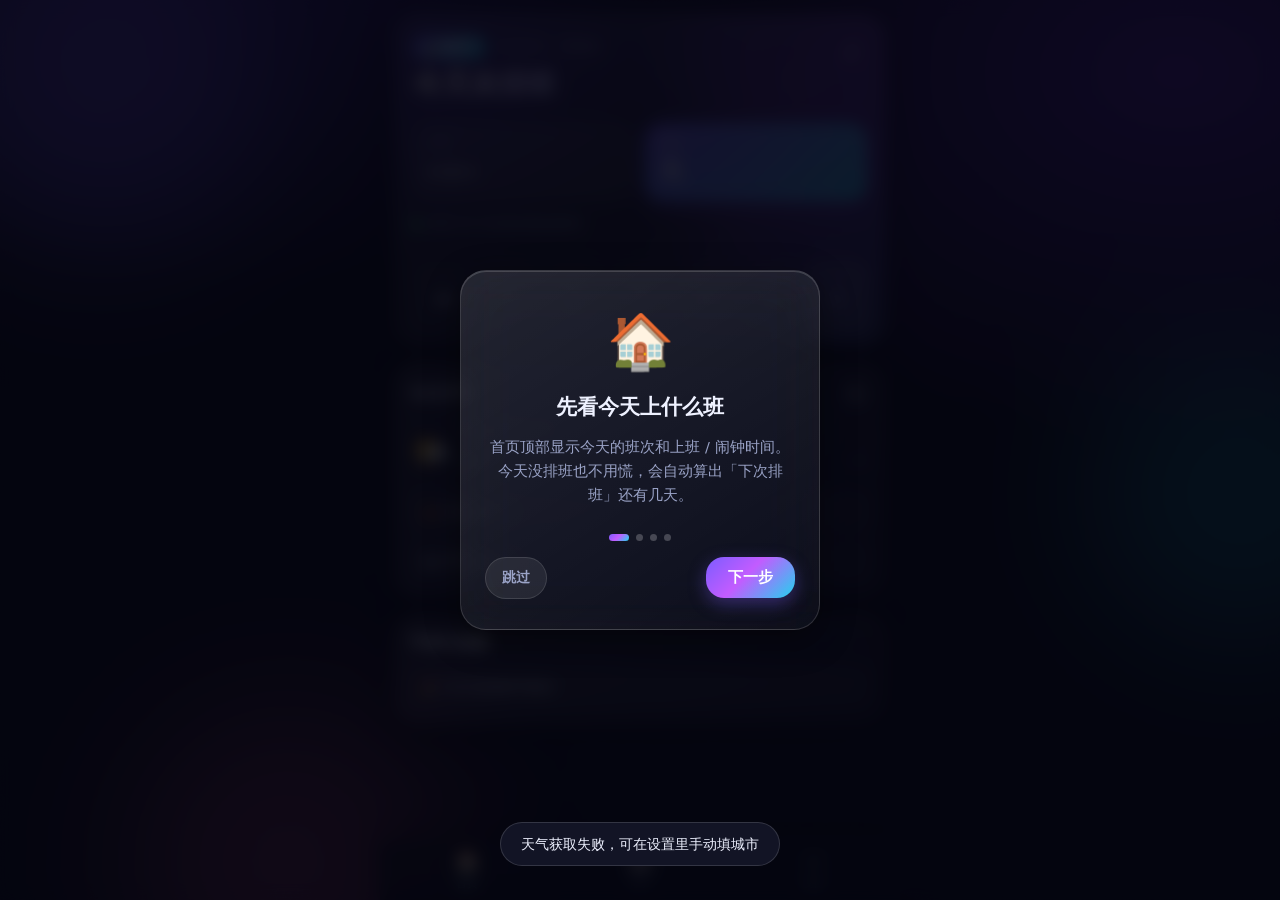
==== index.html @ c2d8245b "v47: 新增首次新手指引(4步可跳过) + 设置页完整使用说明书(可随时查看)" ====
<!DOCTYPE html>
<html lang="zh-CN">
<head>
<meta charset="UTF-8">
<meta name="viewport" content="width=device-width, initial-scale=1, viewport-fit=cover, maximum-scale=1, user-scalable=no">
<meta name="theme-color" content="#0b0d1a">
<meta name="apple-mobile-web-app-capable" content="yes">
<meta name="apple-mobile-web-app-status-bar-style" content="black-translucent">
<meta name="apple-mobile-web-app-title" content="班次闹钟">
<title>班次闹钟工作台</title>
<link rel="manifest" href="manifest.webmanifest">
<link rel="apple-touch-icon" href="[data-uri]">
<link rel="stylesheet" href="styles.css">
</head>
<body>

<div class="aurora">
  <span class="blob b1"></span>
  <span class="blob b2"></span>
  <span class="blob b3"></span>
  <span class="grain"></span>
</div>

<main class="app">

  <!-- ===================== 首页 ===================== -->
  <section class="view active" id="view-home">
    <header class="hero glass" id="heroCard">
      <div class="hero-top">
        <div>
          <div class="hero-greet"><span id="heroGreet">你好</span><span class="hero-date" id="heroDate">--</span></div>
          <h1 class="hero-shift" id="heroShift">未排班</h1>
        </div>
        <button class="icon-btn" id="btnSettings" aria-label="设置">
          <svg viewBox="0 0 24 24" fill="none" stroke="currentColor" stroke-width="1.8"><circle cx="12" cy="12" r="3"/><path d="M19.4 15a1.65 1.65 0 0 0 .33 1.82l.06.06a2 2 0 1 1-2.83 2.83l-.06-.06a1.65 1.65 0 0 0-1.82-.33 1.65 1.65 0 0 0-1 1.51V21a2 2 0 1 1-4 0v-.09A1.65 1.65 0 0 0 9 19.4a1.65 1.65 0 0 0-1.82.33l-.06.06a2 2 0 1 1-2.83-2.83l.06-.06A1.65 1.65 0 0 0 9 4.6h.09A1.65 1.65 0 0 0 10.6 3.09V3a2 2 0 1 1 4 0v.09A1.65 1.65 0 0 0 16.11 4.6a1.65 1.65 0 0 0 1.82-.33l.06-.06a2 2 0 1 1 2.83 2.83l-.06.06A1.65 1.65 0 0 0 20.43 9v.09a1.65 1.65 0 0 0 1.51 1H21a2 2 0 1 1 0 4h-.09a1.65 1.65 0 0 0-1.51 1z"/></svg>
        </button>
      </div>

      <div class="hero-cards" id="heroCards">
        <div class="mini-card">
          <span class="mini-label">上班</span>
          <span class="mini-value" id="heroStart">--:--</span>
        </div>
        <div class="mini-card accent">
          <span class="mini-label">闹钟</span>
          <span class="mini-value" id="heroAlarm">--:--</span>
        </div>
      </div>

      <div class="countdown" id="countdown">
        <span class="cd-dot"></span>
        <span id="countdownText">正在计算下一个闹钟…</span>
      </div>

      <div class="week-strip" id="weekStrip" aria-label="本周排班"></div>
    </header>

    <section class="card glass" id="weatherCard">
      <div class="card-head">
        <h2>今日天气</h2>
        <button class="icon-btn-sm" id="btnWeatherRefresh" aria-label="刷新天气">↻</button>
      </div>
      <div class="weather-row">
        <span class="w-ico" id="wIco">🌤️</span>
        <div class="w-main">
          <div class="w-city" id="wCity">点刷新获取天气</div>
          <div class="w-temp" id="wTemp">--°</div>
        </div>
        <div class="w-meta">
          <span id="wCond">--</span>
          <span id="wHiLo">--/--</span>
        </div>
      </div>
      <div class="tips">
        <div class="tip" id="tipShift">💼 今天未排班</div>
        <div class="tip" id="tipWeather">🌤 天气加载中…</div>
      </div>
    </section>

    <section class="card glass" id="tipsCard">
      <div class="card-head"><h2>节假日提醒</h2></div>
      <div class="tips">
        <div class="tip" id="tipHoliday">🎉 今天无特殊节假日</div>
      </div>
    </section>
  </section>

  <!-- ===================== 排班 ===================== -->
  <section class="view" id="view-schedule">
    <div class="profile-bar">
      <span class="profile-label">班表</span>
      <div class="profile-chips" id="profileChips"></div>
      <button class="profile-btn" id="btnAddProfile" title="新增班表">＋</button>
      <button class="profile-btn" id="btnManageProfile" title="管理班表">⚙</button>
    </div>

    <section class="card glass">
      <div class="cal-head">
        <button class="nav-btn" id="prevMonth" aria-label="上个月">‹</button>
        <div class="cal-title">
          <h2 id="calTitle">2026年7月</h2>
          <button class="today-btn" id="btnToday">回到今天</button>
        </div>
        <button class="nav-btn" id="nextMonth" aria-label="下个月">›</button>
      </div>

      <div class="paint-bar" id="paintBar">
        <span class="paint-hint" id="paintHint">连点模式：关</span>
        <div class="paint-chips" id="paintChips"></div>
      </div>

      <div class="week-head">
        <span>一</span><span>二</span><span>三</span><span>四</span><span>五</span><span class="wk">六</span><span class="wk">日</span>
      </div>
      <div class="cal-grid" id="calGrid"></div>

      <div class="legend" id="legend"></div>
    </section>

    <section class="card glass">
      <div class="card-head">
        <h2>接下来的闹钟</h2>
        <span class="pill" id="alarmCount">0</span>
      </div>
      <div class="alarm-list" id="alarmList"></div>
    </section>

    <section class="card glass">
      <div class="card-head">
        <h2>本月统计</h2>
        <span class="pill" id="statMonth">--</span>
      </div>
      <div id="statBox" class="stat-box"></div>
      <p class="stat-cap">工时 = 下班时间 − 上班时间，仅统计在「班次编辑」里设了上下班时间的班次；没设下班时间的按 0 计（会标 ⚠️）。夜班跨午夜自动 +24h。</p>
      <button class="btn-full grad" id="btnWeekImg" style="margin-top:14px">
        <span class="btn-icon">🖼️</span>导出本周排班图片
        <small>生成好看的周报，直接发班组群</small>
      </button>
    </section>

    <div class="mini-actions">
      <button class="action-sm" id="btnCopyMonth">⧉ 复制上月排班到本月</button>
    </div>

    <section class="actions">
      <button class="action glass" id="btnImport">
        <span class="a-icon grad-ico">↧</span>
        <span class="a-txt"><strong>导入排班</strong><small>文本 / 循环规则</small></span>
      </button>
      <button class="action glass" id="btnClock">
        <span class="a-icon grad-ico">⏰</span>
        <span class="a-txt"><strong>一键添加闹钟</strong><small>一键快捷指令批量加提醒事项</small></span>
      </button>
    </section>

    <footer class="foot">
      <span id="footInfo">数据保存在本机浏览器</span>
    </footer>
  </section>

  <!-- ===================== 设置 ===================== -->
  <section class="view" id="view-settings">
    <section class="card glass" style="padding:16px 14px">
      <div class="stack">
        <div class="field">
          <label>外观</label>
          <div class="field-inline"><label>主题色</label>
            <select id="themeSel" class="sel">
              <option value="aurora">极光紫（默认）</option>
              <option value="sunset">日落橙</option>
              <option value="ocean">深海蓝</option>
              <option value="mono">石墨灰</option>
            </select>
          </div>
          <div class="field-inline"><label>背景色</label>
            <select id="bgSel" class="sel">
              <option value="aurora">极光紫</option>
              <option value="ocean">深海蓝</option>
              <option value="sunset">落日橙</option>
              <option value="mint">薄荷绿</option>
              <option value="rose">玫瑰粉</option>
              <option value="black">纯黑</option>
              <option value="custom">自定义</option>
            </select>
          </div>
          <div class="field-inline" id="bgCustomRow" style="display:none"><label>自定义色</label>
            <input type="color" id="bgCustom" value="#080a16">
          </div>
        </div>

        <div class="field">
          <label>提前多久响闹钟</label>
          <div class="lead-row">
            <input type="range" id="leadRange" min="0" max="180" step="5">
            <span class="lead-val" id="leadVal">60 分钟</span>
          </div>
          <p class="hint">例：下午 14:00 上班 → 闹钟 <b id="leadExample">13:00</b></p>
        </div>

        <div class="field">
          <label>天气城市</label>
          <div class="lead-row">
            <input type="text" id="cityInput" placeholder="如 上海 / 北京 / 杭州" maxlength="12">
            <button class="btn-sm grad" id="citySave">保存</button>
          </div>
          <p class="hint">留空则自动用定位；填城市名可固定地点（用于今日天气与提醒）。</p>
        </div>

        <div class="field">
          <label>班次设置</label>
          <div class="shift-editor" id="shiftEditor"></div>
          <button class="btn-line" id="btnAddShift">+ 新增班次</button>
        </div>

        <div class="field">
          <label>数据</label>
          <div class="btn-row">
            <button class="btn-line" id="btnBackup">导出备份</button>
            <button class="btn-line" id="btnRestore">导入备份</button>
            <button class="btn-line danger" id="btnClear">清空排班</button>
            <button class="btn-line danger" id="btnWipe">彻底清除缓存（重置）</button>
          </div>
        </div>

        <div class="field">
          <label>首页显示</label>
          <p class="hint">勾选显示哪些卡片，用 ↑/↓ 调整顺序（顶部「今日班次」始终在最上）。</p>
          <div id="homeCardsBox" class="hc-box"></div>
        </div>

        <div class="field">
          <label>🔄 换手机？一键导入捷径（仅 iPhone 可用）</label>
          <p class="hint">换新 iPhone 不用重新搭建「批量添加排班提醒」捷径。用 Safari 打开下面链接，点「添加快捷指令」即可（名字固定为「批量添加排班提醒」，与一键运行匹配）。若链接失效，请联系开发人员。</p>
          <a class="btn-full grad" href="https://www.icloud.com/shortcuts/503e2600c4d84d909ade4ac1d408add6" target="_blank" rel="noopener" style="text-decoration:none;text-align:center;display:block;margin-top:4px">📦 获取「批量添加排班提醒」捷径</a>
        </div>

        <div class="field">
          <label>使用说明</label>
          <div class="help">
            <p><b>1 · 把本页当 App 用</b><br>iPhone Safari：分享 → 添加到主屏幕。<br>之后桌面会多一个图标，点开即用，不需要联网。</p>
            <p><b>2 · 连点模式</b><br>日历上方选一个班次后开启连点，点日期直接刷班，批量排班很快。</p>
            <p><b>3 · 换手机 / 清缓存前</b><br>先点「导出备份」存一份 JSON，新设备用「导入备份」还原，排班不会丢。</p>
            <p><b>4 · 多套班表</b><br>排班页顶部「班表」可切换本班 / 替班 / 培训等多套排班；点 ＋ 新建、⚙ 管理（改名 / 删除）。每套独立保存，互不干扰。</p>
          </div>
          <button class="btn-full grad" id="btnManual" style="margin-top:10px;text-decoration:none;text-align:center;display:block">📖 查看完整使用说明书</button>
        </div>
      </div>
    </section>
  </section>
</main>

<!-- ===================== 底部导航 ===================== -->
<nav class="tabbar">
  <button class="nav-tab on" data-view="home">
    <span class="nt-ico">🏠</span><span>首页</span>
  </button>
  <button class="nav-tab" data-view="schedule">
    <span class="nt-ico">📅</span><span>排班</span>
  </button>
  <button class="nav-tab" data-view="settings">
    <span class="nt-ico">⚙️</span><span>设置</span>
  </button>
</nav>

<!-- ===== 抽屉：选择班次 ===== -->
<div class="sheet-mask" id="mask"></div>

<div class="sheet glass" id="sheetShift">
  <div class="sheet-handle"></div>
  <div class="sheet-head">
    <h3 id="sheetDate">7月31日</h3>
    <button class="ghost-btn" id="sheetClose">完成</button>
  </div>
  <div class="shift-picker" id="shiftPicker"></div>
  <div class="sheet-foot" id="sheetPreview"></div>
</div>

<!-- ===== 抽屉：导入排班 ===== -->
<div class="sheet glass tall" id="sheetImport">
  <div class="sheet-handle"></div>
  <div class="sheet-head">
    <h3>导入排班</h3>
    <button class="ghost-btn" id="impClose">关闭</button>
  </div>
  <div class="sheet-body">
    <div class="tabs">
      <button class="tab active" data-tab="text">文本粘贴</button>
      <button class="tab" data-tab="cycle">循环规则</button>
      <button class="tab" data-tab="file">文件</button>
    </div>

    <div class="tab-pane active" data-pane="text">
      <p class="hint">每行一天，支持「31 下午」「7/31 早班」「2026-08-01,晚班」「8月2日 休」。</p>
      <textarea id="importText" rows="8" placeholder="1 早班&#10;2 早班&#10;3 下午班&#10;4 休息&#10;5 晚班"></textarea>
      <div class="field-inline">
        <label>默认月份</label>
        <input type="month" id="importMonth">
      </div>
      <button class="btn-full grad" id="btnParseText">解析并预览</button>
    </div>

    <div class="tab-pane" data-pane="cycle">
      <p class="hint">按固定循环批量生成，例如「早,早,晚,晚,休,休」6 天一轮。</p>
      <div class="field-inline"><label>起始日期</label><input type="date" id="cycStart"></div>
      <div class="field-inline"><label>持续天数</label><input type="number" id="cycDays" value="60" min="1" max="366"></div>
      <label class="mini-label2">循环顺序（点击添加）</label>
      <div class="cyc-chips" id="cycChips"></div>
      <div class="cyc-seq" id="cycSeq"><span class="empty">还没有添加班次</span></div>
      <div class="btn-row">
        <button class="btn-line" id="cycUndo">删除最后一个</button>
        <button class="btn-line" id="cycClear">清空</button>
      </div>
      <div class="tpl-box">
        <label class="mini-label2">班表模板（保存常用循环，下次一键套用）</label>
        <div class="btn-row">
          <select id="tplSel" class="sel"></select>
          <button class="btn-line grad" id="btnUseTpl">套用</button>
        </div>
        <button class="btn-line" id="cycSaveTpl">保存当前顺序为模板</button>
      </div>
      <button class="btn-full grad" id="btnCycGen">生成并预览</button>
    </div>

    <div class="tab-pane" data-pane="file">
      <p class="hint">支持 CSV / TXT，每行「日期,班次」。也可导入本工作台的备份 JSON。</p>
      <input type="file" id="fileInput" accept=".csv,.txt,.json">
      <button class="btn-full grad" id="btnPickFile">选择文件</button>
    </div>

    <div class="preview" id="importPreview" hidden>
      <div class="prev-head"><b>预览</b><span id="prevCount">0 天</span></div>
      <div class="prev-list" id="prevList"></div>
      <div class="btn-row">
        <button class="btn-full grad" id="btnApplyImport">确认导入</button>
      </div>
    </div>
  </div>
</div>


<!-- ===== 抽屉：一键添加闹钟 ===== -->
<div class="sheet glass tall" id="sheetClock">
  <div class="sheet-handle"></div>
  <div class="sheet-head">
    <h3>一键添加闹钟</h3>
    <button class="ghost-btn" id="clockClose">关闭</button>
  </div>
  <div class="sheet-body">
    <button class="btn-full grad" id="btnRunRemindersShortcut">
      <span class="btn-icon">⚡</span>一键添加闹钟
      <small>自动复制清单并唤起快捷指令</small>
    </button>
  </div>
</div>

<!-- ===== 抽屉：管理班表 ===== -->
<div class="sheet glass" id="sheetProfiles">
  <div class="sheet-handle"></div>
  <div class="sheet-head">
    <h3>管理班表</h3>
    <button class="ghost-btn" id="profilesClose">关闭</button>
  </div>
  <div class="sheet-body">
    <p class="hint">切换 / 改名 / 删除班表。每个班表独立保存排班，互不影响；排班、闹钟、统计都按当前班表计算。</p>
    <div id="profileList" class="profile-list"></div>
  </div>
</div>

<!-- ===== 闹钟弹层 ===== -->
<div class="alarm-overlay" id="alarmOverlay">
  <div class="alarm-box glass">
    <div class="bell">🔔</div>
    <h2 id="alarmTitle">该准备上班了</h2>
    <p id="alarmSub">14:00 下午班</p>
    <div class="alarm-time" id="alarmNow">13:00</div>
    <button class="btn-full grad" id="btnStopAlarm">我醒了，停止响铃</button>
  </div>
</div>

<!-- ===== 新手指引 ===== -->
<div class="onboard-overlay" id="onboardOverlay">
  <div class="onboard-card glass">
    <div id="onboardCard"></div>
    <div class="onboard-foot">
      <div class="onboard-dots" id="onboardDots"></div>
      <div class="onboard-btns">
        <button class="ghost-btn" id="onboardSkip">跳过</button>
        <button class="btn-full grad" id="onboardNext" style="width:auto;padding:11px 22px">下一步</button>
      </div>
    </div>
  </div>
</div>

<!-- ===== 使用说明书 ===== -->
<div class="manual-overlay" id="manualOverlay">
  <div class="manual-box glass">
    <div class="manual-head">
      <h3>📖 使用说明书</h3>
      <button class="ghost-btn" id="manualClose">关闭</button>
    </div>
    <div class="manual-body" id="manualBody"></div>
  </div>
</div>

<div class="toast" id="toast"></div>

<script src="app.js"></script>
</body>
</html>
---- styles.css ----
/* ============ 基础 ============ */
:root{
  --bg:#080a16;
  --txt:#eef1ff;
  --txt-dim:#9aa3c7;
  --txt-faint:#6b739b;
  --glass-bg:linear-gradient(148deg,rgba(255,255,255,.13),rgba(255,255,255,.04));
  --glass-brd:rgba(255,255,255,.14);
  --glass-shadow:0 10px 34px rgba(0,0,0,.42);
  --grad:linear-gradient(135deg,#7c5cff 0%,#c25cff 45%,#22d3ee 100%);
  --grad-soft:linear-gradient(135deg,rgba(124,92,255,.9),rgba(34,211,238,.85));
  --r-lg:26px;
  --r-md:18px;
  --r-sm:13px;
  --safe-b:env(safe-area-inset-bottom,0px);
  --safe-t:env(safe-area-inset-top,0px);
}

/* ===== 主题色 ===== */
[data-theme="sunset"]{
  --grad:linear-gradient(135deg,#ff7e5f,#ff5e7e 50%,#ffd36e);
  --grad-soft:linear-gradient(135deg,rgba(255,126,95,.92),rgba(255,211,110,.88));
}
[data-theme="ocean"]{
  --grad:linear-gradient(135deg,#2563eb,#22d3ee 55%,#34d399);
  --grad-soft:linear-gradient(135deg,rgba(37,99,235,.92),rgba(34,211,238,.88));
}
[data-theme="mono"]{
  --grad:linear-gradient(135deg,#6b7280,#8b7fd6 55%,#b0a8d9);
  --grad-soft:linear-gradient(135deg,rgba(107,114,128,.92),rgba(176,168,217,.88));
}

/* ===== 浅色模式 ===== */
[data-mode="light"]{
  --bg:#eef1f8;
  --txt:#1a1d2e;
  --txt-dim:#5a6080;
  --txt-faint:#8b90ad;
  --glass-bg:linear-gradient(148deg,rgba(255,255,255,.72),rgba(255,255,255,.42));
  --glass-brd:rgba(20,25,60,.1);
  --glass-shadow:0 10px 30px rgba(20,25,60,.12);
}
[data-mode="light"] .aurora{
  background:
    radial-gradient(1200px 700px at 50% -10%,#e6ecff 0%,transparent 60%),
    radial-gradient(900px 600px at 100% 100%,#dff3ff 0%,transparent 60%),
    var(--bg);
}
[data-mode="light"] .day{background:rgba(0,0,0,.04);border-color:rgba(0,0,0,.06)}
[data-mode="light"] .day.out{opacity:.4}
[data-mode="light"] .mini-card{background:rgba(0,0,0,.05);border-color:rgba(0,0,0,.08)}
[data-mode="light"] .paint-bar{background:rgba(0,0,0,.03);border-color:rgba(0,0,0,.06)}
[data-mode="light"] .chip{background:rgba(0,0,0,.05);border-color:rgba(0,0,0,.08);color:var(--txt-dim)}
[data-mode="light"] .sp{background:rgba(0,0,0,.04);border-color:rgba(0,0,0,.08)}
[data-mode="light"] .al,.hc-row,.tpl-box,.se,.action-sm{background:rgba(0,0,0,.04);border-color:rgba(0,0,0,.08)}
[data-mode="light"] .hc-name,.action-sm{color:var(--txt-dim)}
[data-mode="light"] .tip,.pv,.sheet-foot,.hint-box,.help{background:rgba(0,0,0,.03);border-color:rgba(0,0,0,.07)}
[data-mode="light"] .nav-tab{color:var(--txt-faint)}
[data-mode="light"] .tabbar{background:rgba(238,241,248,.85)}
[data-mode="light"] .legend{border-top-color:rgba(0,0,0,.08)}
*{box-sizing:border-box;-webkit-tap-highlight-color:transparent}
html,body{margin:0;padding:0}
body{
  min-height:100vh;
  background:var(--bg);
  color:var(--txt);
  font-family:-apple-system,BlinkMacSystemFont,"SF Pro SC","PingFang SC","Microsoft YaHei",system-ui,sans-serif;
  font-size:calc(15px * var(--font-scale,1));
  line-height:1.5;
  overflow-x:hidden;
  -webkit-font-smoothing:antialiased;
}
h1,h2,h3,p{margin:0}
button{font-family:inherit;cursor:pointer;border:none;background:none;color:inherit}
input,textarea,select{font-family:inherit}

/* ============ 背景光晕 ============ */
.aurora{position:fixed;inset:0;z-index:-1;overflow:hidden;background:
  radial-gradient(1200px 700px at 50% -10%,#1b1740 0%,transparent 60%),
  radial-gradient(900px 600px at 100% 100%,#0d2437 0%,transparent 60%),
  var(--bg);}
.blob{position:absolute;border-radius:50%;filter:blur(70px);opacity:.55;will-change:transform}
.b1{width:340px;height:340px;background:#7c5cff;top:-90px;left:-70px;animation:f1 18s ease-in-out infinite}
.b2{width:300px;height:300px;background:#22d3ee;top:38%;right:-110px;opacity:.4;animation:f2 22s ease-in-out infinite}
.b3{width:320px;height:320px;background:#ff5ca8;bottom:-120px;left:10%;opacity:.35;animation:f3 26s ease-in-out infinite}
@keyframes f1{0%,100%{transform:translate(0,0)}50%{transform:translate(60px,70px)}}
@keyframes f2{0%,100%{transform:translate(0,0)}50%{transform:translate(-70px,-60px)}}
@keyframes f3{0%,100%{transform:translate(0,0)}50%{transform:translate(50px,-50px)}}
.grain{position:absolute;inset:0;opacity:.05;
  background-image:url("data:image/svg+xml,%3Csvg xmlns='http://www.w3.org/2000/svg' width='120' height='120'%3E%3Cfilter id='n'%3E%3CfeTurbulence baseFrequency='.85' numOctaves='3'/%3E%3C/filter%3E%3Crect width='100%25' height='100%25' filter='url(%23n)'/%3E%3C/svg%3E");}

/* ============ 玻璃卡 ============ */
.glass{
  background:var(--glass-bg);
  backdrop-filter:blur(26px) saturate(160%);
  -webkit-backdrop-filter:blur(26px) saturate(160%);
  border:1px solid var(--glass-brd);
  box-shadow:var(--glass-shadow),inset 0 1px 0 rgba(255,255,255,.16);
}

/* ============ 布局 ============ */
.app{max-width:520px;margin:0 auto;padding:calc(14px + var(--safe-t)) 14px calc(28px + var(--safe-b));display:flex;flex-direction:column;gap:14px}

/* ============ Hero ============ */
.hero{border-radius:var(--r-lg);padding:20px 18px 16px;position:relative;overflow:hidden}
.hero::after{content:"";position:absolute;top:-60%;right:-30%;width:70%;height:180%;background:var(--grad);opacity:.18;filter:blur(40px);pointer-events:none}
.hero-top{display:flex;justify-content:space-between;align-items:flex-start;gap:12px;position:relative}
.hero-greet{display:flex;align-items:center;gap:8px;margin-bottom:4px}
.hero-greet span:first-child{font-size:12px;color:#fff;background:var(--grad-soft);padding:3px 9px;border-radius:999px;font-weight:600;box-shadow:0 4px 12px rgba(124,92,255,.25)}
.hero-date{color:var(--txt-dim);font-size:13px;letter-spacing:.5px}
.hero-shift{font-size:29px;font-weight:700;letter-spacing:-.5px;margin-top:3px;
  background:linear-gradient(120deg,#fff,#cbb8ff 60%,#9ae7ff);-webkit-background-clip:text;background-clip:text;color:transparent}
.icon-btn{width:34px;height:34px;border-radius:50%;display:grid;place-items:center;flex:0 0 auto;
  background:transparent;border:0;color:var(--txt-dim);transition:.2s;opacity:.75}
.icon-btn:active{transform:scale(.92);opacity:1;color:var(--txt-main)}
.icon-btn svg{width:20px;height:20px}
.hero-cards{display:grid;grid-template-columns:1fr 1fr;gap:10px;margin-top:16px;position:relative}
.mini-card{border-radius:var(--r-md);padding:11px 13px;background:rgba(255,255,255,.07);border:1px solid rgba(255,255,255,.1)}
.mini-card.accent{background:var(--grad-soft);border-color:transparent;box-shadow:0 6px 20px rgba(124,92,255,.35)}
.mini-label{display:block;font-size:11px;color:var(--txt-dim);letter-spacing:1px}
.mini-card.accent .mini-label{color:rgba(255,255,255,.85)}
.mini-value{display:block;font-size:24px;font-weight:700;font-variant-numeric:tabular-nums;margin-top:2px}
.mini-card.wide{grid-column:span 1}
.mini-sub{display:block;font-size:11px;color:var(--txt-dim);margin-top:3px}
.countdown{display:flex;align-items:center;gap:8px;margin-top:14px;font-size:12.5px;color:var(--txt-dim);position:relative}
.cd-dot{width:7px;height:7px;border-radius:50%;background:#4ade80;box-shadow:0 0 10px #4ade80;animation:pulse 2s infinite}
@keyframes pulse{0%,100%{opacity:1}50%{opacity:.35}}

/* 本周排班小条 */
.week-strip{display:grid;grid-template-columns:repeat(7,1fr);gap:5px;margin-top:14px;padding-top:14px;border-top:1px solid rgba(255,255,255,.1)}
.ws-day{display:flex;flex-direction:column;align-items:center;gap:3px;padding:8px 2px;border-radius:12px;background:rgba(255,255,255,.045);border:1px solid rgba(255,255,255,.06);transition:.15s}
.ws-day.today{background:rgba(255,255,255,.12);border-color:rgba(255,255,255,.25);box-shadow:0 0 0 1.5px rgba(255,255,255,.15)}
.ws-l{font-size:10px;color:var(--txt-faint)}
.ws-d{font-size:13px;font-weight:700;font-variant-numeric:tabular-nums}
.ws-dot{width:5px;height:5px;border-radius:50%;margin:1px 0}
.ws-s{font-size:9px;color:var(--txt-dim);max-width:100%;overflow:hidden;text-overflow:ellipsis;white-space:nowrap}

/* ============ 通知条 ============ */
.notice{border-radius:var(--r-md);padding:12px 14px;display:flex;align-items:center;gap:12px}
.notice-txt strong{font-size:14px}
.notice-txt p{font-size:12px;color:var(--txt-dim);margin-top:2px}
.btn-sm{padding:8px 16px;border-radius:999px;font-size:13px;font-weight:600;flex:0 0 auto}
.grad{background:var(--grad);color:#fff;box-shadow:0 6px 18px rgba(124,92,255,.35)}
.btn-sm:active{transform:scale(.95)}

/* ============ 通用卡片 ============ */
.card{border-radius:var(--r-lg);padding:16px 14px}
.card-head{display:flex;justify-content:space-between;align-items:center;margin-bottom:12px}
.card-head h2,.cal-title h2{font-size:16px;font-weight:650}
.pill{font-size:12px;padding:3px 10px;border-radius:999px;background:rgba(255,255,255,.1);color:var(--txt-dim)}

/* ============ 日历 ============ */
.cal-head{display:flex;align-items:center;justify-content:space-between;margin-bottom:10px}
.cal-title{text-align:center}
.today-btn{font-size:11px;color:#9ae7ff;margin-top:1px}
.nav-btn{width:34px;height:34px;border-radius:50%;font-size:22px;line-height:1;color:var(--txt-dim);background:rgba(255,255,255,.07)}
.nav-btn:active{background:rgba(255,255,255,.16)}
.paint-bar{margin:6px 0 12px;padding:8px 10px;border-radius:var(--r-sm);background:rgba(255,255,255,.05);border:1px solid rgba(255,255,255,.08)}
.paint-hint{font-size:11px;color:var(--txt-faint);display:block;margin-bottom:7px}
.paint-chips{display:flex;gap:6px;overflow-x:auto;padding-bottom:2px;scrollbar-width:none}
.paint-chips::-webkit-scrollbar{display:none}
.chip{flex:0 0 auto;font-size:12px;padding:6px 12px;border-radius:999px;background:rgba(255,255,255,.08);
  border:1px solid rgba(255,255,255,.1);color:var(--txt-dim);transition:.18s;white-space:nowrap}
.chip.on{color:#fff;border-color:transparent;transform:translateY(-1px)}
.week-head{display:grid;grid-template-columns:repeat(7,1fr);text-align:center;font-size:11px;color:var(--txt-faint);margin-bottom:6px}
.week-head .wk{color:#ff9ec4}
.cal-grid{display:grid;grid-template-columns:repeat(7,1fr);gap:5px}
.day{position:relative;aspect-ratio:1/1.12;border-radius:12px;display:flex;flex-direction:column;align-items:center;justify-content:center;gap:2px;
  background:rgba(255,255,255,.045);border:1px solid rgba(255,255,255,.06);transition:.15s;overflow:hidden}
.day:active{transform:scale(.93)}
.day.out{opacity:.25}
.day .dnum{font-size:14px;font-weight:600;font-variant-numeric:tabular-nums}
.day .dtag{font-size:9px;line-height:1.1;opacity:.95;max-width:100%;overflow:hidden;text-overflow:ellipsis;white-space:nowrap;padding:0 2px}
.day.has::before{content:"";position:absolute;inset:0;opacity:.9}
.day .dnum,.day .dtag{position:relative;z-index:1}
.day.today{box-shadow:0 0 0 2px #22d3ee,0 4px 14px rgba(34,211,238,.35)}
.day.today .dnum{color:#fff}
.day .adot{position:absolute;top:4px;right:4px;width:5px;height:5px;border-radius:50%;background:#fff;opacity:.85;z-index:1}
.legend{display:flex;flex-wrap:wrap;gap:8px;margin-top:12px;padding-top:12px;border-top:1px solid rgba(255,255,255,.07)}
.lg{display:flex;align-items:center;gap:5px;font-size:11px;color:var(--txt-dim)}
.lg i{width:9px;height:9px;border-radius:3px;display:block}

/* ============ 闹钟列表 ============ */
.alarm-list{display:flex;flex-direction:column;gap:8px}
.al{display:flex;align-items:center;gap:11px;padding:10px 12px;border-radius:var(--r-sm);background:rgba(255,255,255,.05);border:1px solid rgba(255,255,255,.07)}
.al-bar{width:3px;height:34px;border-radius:3px;flex:0 0 auto}
.al-main{flex:1;min-width:0}
.al-d{font-size:12px;color:var(--txt-dim)}
.al-s{font-size:14px;font-weight:600;margin-top:1px}
.al-t{text-align:right;flex:0 0 auto}
.al-t b{font-size:17px;font-variant-numeric:tabular-nums;display:block;
  background:var(--grad);-webkit-background-clip:text;background-clip:text;color:transparent}
.al-t small{font-size:10px;color:var(--txt-faint)}
.empty-txt{text-align:center;color:var(--txt-faint);font-size:13px;padding:18px 0}

/* ============ 操作按钮 ============ */
.actions{display:flex;flex-direction:column;gap:10px}
.action{display:flex;align-items:center;gap:13px;padding:14px;border-radius:var(--r-md);text-align:left;transition:.18s;width:100%}
.action:active{transform:scale(.98)}
.a-icon{width:40px;height:40px;border-radius:13px;display:grid;place-items:center;font-size:18px;flex:0 0 auto}
.grad-ico{background:var(--grad-soft);color:#fff;box-shadow:0 5px 16px rgba(124,92,255,.3)}
.a-txt{display:flex;flex-direction:column}
.a-txt strong{font-size:14.5px;font-weight:600}
.a-txt small{font-size:11.5px;color:var(--txt-dim);margin-top:1px}
.foot{text-align:center;font-size:11px;color:var(--txt-faint);padding:6px 0 2px}

/* ============ 抽屉 ============ */
.sheet-mask{position:fixed;inset:0;background:rgba(4,5,14,.6);backdrop-filter:blur(3px);opacity:0;pointer-events:none;transition:.25s;z-index:40}
.sheet-mask.on{opacity:1;pointer-events:auto}
.sheet{position:fixed;left:0;right:0;bottom:0;z-index:70;border-radius:28px 28px 0 0;
  padding:8px 16px calc(20px + var(--safe-b));max-width:520px;margin:0 auto;
  transform:translateY(105%);transition:transform .32s cubic-bezier(.32,.72,0,1);max-height:82vh;display:flex;flex-direction:column;overflow:hidden}
.sheet.on{transform:translateY(0)}
.sheet.tall{max-height:90vh}
.sheet-handle{width:38px;height:4px;border-radius:4px;background:rgba(255,255,255,.25);margin:6px auto 10px;flex:0 0 auto}
.sheet-head{display:flex;justify-content:space-between;align-items:center;margin-bottom:12px;flex:0 0 auto}
.sheet-head h3{font-size:17px;font-weight:650}
.ghost-btn{font-size:14px;color:#9ae7ff;padding:4px 8px;font-weight:600}
.sheet-body{overflow-y:auto;-webkit-overflow-scrolling:touch;overscroll-behavior:contain;display:block;padding-bottom:calc(70px + var(--safe-b));flex:1;min-height:0;position:relative}
.sheet-body>*{margin-bottom:20px}
.sheet-body>:last-child{margin-bottom:0}

/* 班次选择 */
.shift-picker{display:grid;grid-template-columns:1fr 1fr;gap:9px;overflow-y:auto}
.sp{display:flex;align-items:center;gap:10px;padding:13px 12px;border-radius:var(--r-md);
  background:rgba(255,255,255,.06);border:1px solid rgba(255,255,255,.09);transition:.15s;text-align:left}
.sp:active{transform:scale(.96)}
.sp.on{border-color:transparent;box-shadow:0 6px 18px rgba(0,0,0,.3)}
.sp-dot{width:11px;height:11px;border-radius:4px;flex:0 0 auto}
.sp-txt strong{display:block;font-size:14px;font-weight:600}
.sp-txt small{display:block;font-size:11px;color:var(--txt-dim);margin-top:1px}
.sheet-foot{margin-top:14px;padding:12px;border-radius:var(--r-sm);background:rgba(255,255,255,.05);font-size:12.5px;color:var(--txt-dim);text-align:center;flex:0 0 auto}
.sheet-foot b{color:#9ae7ff}

/* 表单 */
.field{display:flex;flex-direction:column;gap:9px}
.field>label{font-size:12px;color:var(--txt-faint);letter-spacing:.6px}
.hint{font-size:11.5px;color:var(--txt-faint);line-height:1.6}
.hint b{color:#9ae7ff}
.hint-box{background:rgba(255,255,255,.05);border:1px solid rgba(255,255,255,.08);border-radius:var(--r-sm);padding:12px}
.hint-box summary{list-style:none;outline:none;color:var(--txt)}
.hint-box summary::-webkit-details-marker{display:none}
.hint-box[open] summary{margin-bottom:6px}
.hint-box ol,.hint-box p{color:var(--txt-faint)}
.lead-row{display:flex;align-items:center;flex-wrap:wrap;gap:12px}
input[type=range]{flex:1;min-width:120px;-webkit-appearance:none;height:5px;border-radius:5px;background:rgba(255,255,255,.14);outline:none}
input[type=range]::-webkit-slider-thumb{-webkit-appearance:none;width:22px;height:22px;border-radius:50%;background:var(--grad);box-shadow:0 3px 10px rgba(124,92,255,.5)}
.lead-val{font-size:14px;font-weight:600;min-width:72px;text-align:right;font-variant-numeric:tabular-nums}
.shift-editor{display:flex;flex-direction:column;gap:8px}
.se{display:flex;align-items:center;flex-wrap:wrap;gap:8px;padding:9px 10px;border-radius:var(--r-sm);background:rgba(255,255,255,.05);border:1px solid rgba(255,255,255,.08)}
.se input[type=text]{flex:1 1 90px;min-width:60px;background:transparent;border:none;color:var(--txt);font-size:14px;font-weight:600;padding:2px 0;outline:none}
.se-times{display:flex;gap:8px;flex:1 1 100%;min-width:0}
.se-times input[type=time]{flex:1;background:rgba(255,255,255,.08);border:1px solid rgba(255,255,255,.1);border-radius:8px;color:var(--txt);font-size:13px;padding:4px 6px;outline:none;min-width:72px}
.se input[type=color]{width:26px;height:26px;padding:0;border:none;border-radius:8px;background:transparent;flex:0 0 auto}
.se .clone,.se .del{flex:0 0 auto;padding:0 4px;font-size:17px}
.se .del{color:#ff7b93}
.se .clone{color:#9ae7ff}
.se.off .se-times input[type=time]{opacity:.3;pointer-events:none}
.btn-line{padding:11px;border-radius:var(--r-sm);background:rgba(255,255,255,.07);border:1px solid rgba(255,255,255,.11);font-size:13.5px;font-weight:600;flex:1;transition:.15s}
.btn-line:active{transform:scale(.97);background:rgba(255,255,255,.14)}
.btn-line.danger{color:#ff7b93;border-color:rgba(255,123,147,.25)}
.btn-row{display:flex;flex-wrap:wrap;gap:8px}
.btn-full{width:100%;padding:14px;border-radius:var(--r-md);font-size:15px;font-weight:650}
.btn-full:active{transform:scale(.98)}
.btn-full small{display:block;margin-top:3px;font-size:11px;font-weight:500;color:var(--txt-dim);opacity:.85}
.btn-icon{display:inline-block;margin-right:8px;font-size:18px;vertical-align:-2px}
.seg-ctrl{display:flex;gap:8px;background:rgba(255,255,255,.06);padding:5px;border-radius:14px;border:1px solid rgba(255,255,255,.1);margin-bottom:12px}
.seg-ctrl .seg{flex:1;border:none;background:transparent;color:var(--t2,#aab);font-size:14px;font-weight:600;padding:10px 6px;border-radius:10px;cursor:pointer;transition:.15s}
.seg-ctrl .seg.on{background:var(--grad);color:#fff;box-shadow:0 6px 16px rgba(124,92,255,.35)}
.export-menu{display:flex;flex-direction:column;gap:12px}
.export-menu .btn-full{text-align:left;background:rgba(255,255,255,.08);border:1px solid rgba(255,255,255,.12);transition:.15s}
.export-menu .btn-full:first-child{background:var(--grad);border:none;box-shadow:0 8px 22px rgba(124,92,255,.35)}
.export-menu .btn-full:active{background:rgba(255,255,255,.14)}
.export-menu .btn-full:first-child:active{opacity:.92}
.copy-area{display:flex;flex-direction:column;gap:12px}
.copy-area textarea{margin-top:4px}
.help{font-size:12px;color:var(--txt-dim);line-height:1.75;display:flex;flex-direction:column;gap:10px;
  padding:12px;border-radius:var(--r-sm);background:rgba(255,255,255,.045)}
.help b{color:var(--txt)}

/* 捷径改法可折叠说明 */
.shortcut-help{font-size:12px;border:1px solid rgba(255,255,255,.1);border-radius:var(--r-sm);padding:10px 12px;background:rgba(255,255,255,.04)}
.shortcut-help summary{list-style:none;outline:none;color:var(--txt);cursor:pointer;font-weight:600}
.shortcut-help summary::-webkit-details-marker{display:none}
.shortcut-help[open] summary{margin-bottom:8px}
.sh-body{display:flex;flex-direction:column;gap:8px;color:var(--txt-faint);line-height:1.6}
.sh-body ol{margin:0;padding-left:18px;display:flex;flex-direction:column;gap:6px}
.sh-body code{background:rgba(0,0,0,.28);border:1px solid rgba(255,255,255,.1);border-radius:5px;padding:1px 5px;font-size:11px;color:#ffd98a;word-break:break-all}
[data-mode="light"] .sh-body code{background:rgba(0,0,0,.06);color:#9a5b00}
[data-mode="light"] .shortcut-help{border-color:rgba(0,0,0,.12)}

/* 开关 / 下拉 */
.hint-inline{font-size:11.5px;color:var(--txt-faint);line-height:1.5;flex:1}
.switch{position:relative;display:inline-block;width:46px;height:26px;flex:0 0 auto}
.switch input{opacity:0;width:0;height:0}
.switch .slider{position:absolute;cursor:pointer;inset:0;background:rgba(255,255,255,.18);border-radius:26px;transition:.2s}
.switch .slider:before{content:"";position:absolute;height:20px;width:20px;left:3px;top:3px;background:#fff;border-radius:50%;transition:.2s}
.switch input:checked + .slider{background:var(--grad)}
.switch input:checked + .slider:before{transform:translateX(20px)}
.sel{background:rgba(255,255,255,.08);border:1px solid rgba(255,255,255,.12);border-radius:10px;color:var(--txt);font-size:14px;padding:9px 10px;outline:none;width:100%;-webkit-appearance:none}

/* 导入 */
.tabs{display:flex;gap:6px;padding:4px;border-radius:999px;background:rgba(255,255,255,.06)}
.tab{flex:1;padding:8px;border-radius:999px;font-size:13px;color:var(--txt-dim);transition:.2s}
.tab.active{background:var(--grad);color:#fff;font-weight:600}
.tab-pane{display:none;flex-direction:column;gap:12px}
.tab-pane.active{display:flex}
textarea,input[type=month],input[type=date],input[type=number]{
  width:100%;background:rgba(255,255,255,.06);border:1px solid rgba(255,255,255,.11);border-radius:var(--r-sm);
  color:var(--txt);padding:11px;font-size:14px;outline:none;resize:vertical}
textarea:focus,input:focus{border-color:rgba(124,92,255,.6)}
.field-inline{display:flex;align-items:center;flex-wrap:wrap;gap:10px}
.field-inline label{font-size:13px;color:var(--txt-dim);flex:0 0 76px}
.field-inline .sel{flex:1;min-width:0}
.mini-label2{font-size:12px;color:var(--txt-faint)}
.cyc-chips{display:flex;flex-wrap:wrap;gap:6px}
.cyc-seq{display:flex;flex-wrap:wrap;gap:5px;min-height:40px;padding:9px;border-radius:var(--r-sm);
  background:rgba(255,255,255,.05);border:1px dashed rgba(255,255,255,.14)}
.cyc-seq .empty{font-size:12px;color:var(--txt-faint)}
.seq-i{font-size:11.5px;padding:4px 9px;border-radius:8px;color:#fff}
#fileInput{display:none}
.preview{margin-top:6px;display:flex;flex-direction:column;gap:10px;padding-top:14px;border-top:1px solid rgba(255,255,255,.09)}
.preview[hidden],.preview.hidden{display:none !important}
.prev-head{display:flex;justify-content:space-between;font-size:13px;color:var(--txt-dim)}
.prev-list{max-height:180px;overflow-y:auto;display:flex;flex-direction:column;gap:4px}
.pv{display:flex;justify-content:space-between;font-size:12.5px;padding:7px 10px;border-radius:9px;background:rgba(255,255,255,.05)}
.pv span:last-child{font-weight:600}

/* 闹钟弹层 */
.alarm-overlay{position:fixed;inset:0;z-index:99;display:none;place-items:center;padding:24px;
  background:radial-gradient(circle at 50% 40%,rgba(124,92,255,.35),rgba(4,5,14,.92))}
.alarm-overlay.on{display:grid;animation:alarmFlash 1.1s ease-in-out infinite}
@keyframes alarmFlash{0%,100%{background:radial-gradient(circle at 50% 40%,rgba(124,92,255,.35),rgba(4,5,14,.93))}50%{background:radial-gradient(circle at 50% 40%,rgba(255,70,70,.55),rgba(4,5,14,.95))}}
.alarm-box{border-radius:var(--r-lg);padding:30px 22px;text-align:center;width:100%;max-width:340px}
.bell{font-size:52px;animation:ring .8s ease-in-out infinite}
@keyframes ring{0%,100%{transform:rotate(-12deg)}50%{transform:rotate(12deg)}}
.alarm-box h2{font-size:21px;margin:12px 0 4px}
.alarm-box p{font-size:14px;color:var(--txt-dim)}
.alarm-time{font-size:46px;font-weight:700;margin:14px 0 20px;font-variant-numeric:tabular-nums;
  background:var(--grad);-webkit-background-clip:text;background-clip:text;color:transparent}

/* Toast */
.toast{position:fixed;left:50%;bottom:calc(34px + var(--safe-b));transform:translate(-50%,20px);z-index:120;
  padding:11px 20px;border-radius:999px;background:rgba(20,22,40,.92);backdrop-filter:blur(14px);
  border:1px solid rgba(255,255,255,.14);font-size:13.5px;opacity:0;pointer-events:none;transition:.26s;max-width:88vw;text-align:center}
.toast.on{opacity:1;transform:translate(-50%,0)}

/* 新手指引 */
.onboard-overlay{position:fixed;inset:0;z-index:110;display:none;place-items:center;padding:26px;
  background:rgba(4,5,14,.86);backdrop-filter:blur(8px)}
.onboard-overlay.on{display:grid}
.onboard-card{border-radius:var(--r-lg);padding:30px 24px;width:100%;max-width:360px;text-align:center;
  animation:obPop .35s cubic-bezier(.2,.9,.3,1.2)}
@keyframes obPop{from{transform:scale(.9);opacity:0}to{transform:scale(1);opacity:1}}
.ob-icon{font-size:54px;margin-bottom:10px}
.ob-title{font-size:21px;font-weight:700;margin:6px 0 12px}
.ob-text{font-size:14.5px;line-height:1.65;color:var(--txt-dim)}
.onboard-foot{margin-top:26px;display:flex;flex-direction:column;gap:16px}
.onboard-dots{display:flex;justify-content:center;gap:7px}
.ob-dot{width:7px;height:7px;border-radius:50%;background:rgba(255,255,255,.22);transition:.25s}
.ob-dot.on{width:20px;border-radius:4px;background:var(--grad)}
.onboard-btns{display:flex;align-items:center;justify-content:space-between;gap:14px}
.onboard-btns .ghost-btn{flex:0 0 auto;padding:11px 16px;border-radius:999px;background:rgba(255,255,255,.08);
  border:1px solid rgba(255,255,255,.12);color:var(--txt-dim);font-size:14px}

/* 使用说明书 */
.manual-overlay{position:fixed;inset:0;z-index:110;display:none;place-items:center;padding:18px;
  background:rgba(4,5,14,.86);backdrop-filter:blur(8px)}
.manual-overlay.on{display:grid}
.manual-box{border-radius:var(--r-lg);width:100%;max-width:460px;max-height:86vh;display:flex;flex-direction:column;overflow:hidden}
.manual-head{display:flex;align-items:center;justify-content:space-between;padding:16px 18px;border-bottom:1px solid rgba(255,255,255,.1)}
.manual-head h3{font-size:17px;font-weight:700}
.manual-body{overflow-y:auto;padding:18px;display:flex;flex-direction:column;gap:18px}
.manual-sec h3{font-size:15px;font-weight:700;margin-bottom:7px;
  background:var(--grad);-webkit-background-clip:text;background-clip:text;color:transparent}
.manual-sec p{font-size:13.5px;line-height:1.62;color:var(--txt-dim);margin:4px 0}
.manual-sec code{background:rgba(255,255,255,.1);padding:1px 6px;border-radius:6px;font-size:12.5px;color:var(--txt)}

@media (min-width:560px){ .shift-picker{grid-template-columns:repeat(3,1fr)} }

/* ===== 今日贴心提醒 ===== */
.icon-btn-sm{width:30px;height:30px;border-radius:50%;border:1px solid rgba(255,255,255,.16);
  background:rgba(255,255,255,.06);color:var(--txt);font-size:16px;display:grid;place-items:center;flex:none}
.icon-btn-sm:active{transform:scale(.92)}
.weather-row{display:flex;align-items:center;gap:12px;margin:4px 0 12px}
.w-ico{font-size:34px;line-height:1}
.w-main{flex:1;min-width:0}
.w-city{font-size:13px;color:var(--txt-dim)}
.w-temp{font-size:26px;font-weight:700;font-variant-numeric:tabular-nums}
.w-meta{display:flex;flex-direction:column;align-items:flex-end;gap:3px;font-size:12.5px;color:var(--txt-dim)}
.w-meta span:first-child{color:var(--txt)}
.tips{display:flex;flex-direction:column;gap:8px}
.tip{font-size:13.5px;line-height:1.45;padding:10px 12px;border-radius:11px;
  background:rgba(255,255,255,.05);border:1px solid rgba(255,255,255,.07)}

/* 日历节假日角标 */
.hbadge{position:absolute;top:4px;left:5px;font-size:10px;line-height:1;font-weight:700;
  padding:2px 4px;border-radius:5px}
.hbadge.h{background:rgba(52,211,153,.22);color:#6ee7b7;border:1px solid rgba(52,211,153,.45)}
.hbadge.w{background:rgba(251,191,36,.2);color:#fcd34d;border:1px solid rgba(251,191,36,.45)}

/* ============ 多视图 + 底部导航 ============ */
.app{padding-bottom:calc(86px + var(--safe-b))}
.view{display:none}
.view.active{display:flex;flex-direction:column;gap:14px;animation:viewIn .26s ease}
@keyframes viewIn{from{opacity:0;transform:translateY(8px)}to{opacity:1;transform:none}}
.tabbar{position:fixed;left:0;right:0;bottom:0;z-index:60;max-width:520px;margin:0 auto;
  display:flex;height:calc(58px + var(--safe-b));padding-bottom:var(--safe-b);
  background:rgba(11,13,26,.78);backdrop-filter:blur(24px) saturate(160%);
  -webkit-backdrop-filter:blur(24px) saturate(160%);
  border-top:1px solid rgba(255,255,255,.1);box-shadow:0 -10px 34px rgba(0,0,0,.45)}
.nav-tab{flex:1;display:flex;flex-direction:column;align-items:center;justify-content:center;gap:3px;
  font-size:11px;color:var(--txt-faint);transition:.18s;-webkit-tap-highlight-color:transparent}
.nav-tab .nt-ico{font-size:21px;line-height:1;filter:grayscale(.55);opacity:.62;transition:.18s}
.nav-tab.on{color:#9ae7ff}
.nav-tab.on .nt-ico{filter:none;opacity:1;transform:translateY(-1px)}
.stack{display:flex;flex-direction:column;gap:20px}

/* 持续响铃 停止按钮 */
.alarm-box .btn-full.grad{margin-top:10px;font-size:17px;padding:17px;box-shadow:0 8px 24px rgba(255,70,70,.4)}

/* iPhone 系统闹钟清单 */
.cl{display:flex;align-items:center;gap:11px;padding:11px 12px;border-radius:var(--r-sm);background:rgba(255,255,255,.05);border:1px solid rgba(255,255,255,.07)}
.cl-bar{width:3px;height:34px;border-radius:3px;flex:0 0 auto;background:var(--grad)}
.cl-main{flex:1;min-width:0}
.cl-d{font-size:12px;color:var(--txt-dim);display:block}
.cl-s{font-size:14px;font-weight:600;display:block;margin-top:1px}
.cl-t{text-align:right;flex:0 0 auto}
.cl-t b{font-size:17px;font-variant-numeric:tabular-nums;display:block;background:var(--grad);-webkit-background-clip:text;background-clip:text;color:transparent}
.cl-t small{font-size:10px;color:var(--txt-faint)}

/* ===== 首页卡片编辑器 ===== */
.hc-box{display:flex;flex-direction:column;gap:8px}
.hc-row{display:flex;align-items:center;justify-content:space-between;padding:9px 11px;border-radius:var(--r-sm);
  background:rgba(255,255,255,.05);border:1px solid rgba(255,255,255,.08)}
.hc-name{font-size:13px;color:var(--txt)}
.hc-ctrl{display:flex;align-items:center;gap:8px}
.hc-up,.hc-down{width:30px;height:30px;border-radius:8px;background:rgba(255,255,255,.08);border:1px solid rgba(255,255,255,.12);
  font-size:15px;color:var(--txt-dim)}
.hc-up:disabled,.hc-down:disabled{opacity:.3}
.switch.sm{width:38px;height:22px}
.switch.sm .slider:before{height:16px;width:16px;left:3px;top:3px}
.switch.sm input:checked + .slider:before{transform:translateX(16px)}

/* ===== 班表模板 ===== */
.tpl-box{display:flex;flex-direction:column;gap:8px;margin-top:4px;padding:12px;border-radius:var(--r-sm);
  background:rgba(255,255,255,.04);border:1px solid rgba(255,255,255,.08)}
.tpl-box .sel{margin-bottom:2px}

/* ===== 复制排班按钮 ===== */
.mini-actions{margin-top:2px}
.action-sm{width:100%;padding:11px;border-radius:var(--r-md);font-size:13.5px;font-weight:600;
  background:rgba(255,255,255,.07);border:1px solid rgba(255,255,255,.11);color:var(--txt-dim)}
.action-sm:active{transform:scale(.98);background:rgba(255,255,255,.14)}

/* ===== 多套班表 ===== */
.profile-bar{display:flex;align-items:center;flex-wrap:wrap;gap:8px;padding:2px}
.profile-label{font-size:12px;color:var(--txt-faint);flex:0 0 auto;letter-spacing:.5px}
.profile-chips{display:flex;gap:6px;overflow-x:auto;scrollbar-width:none;flex:1;min-width:0}
.profile-chips::-webkit-scrollbar{display:none}
.pchip{flex:0 0 auto;font-size:12.5px;padding:7px 13px;border-radius:999px;background:rgba(255,255,255,.07);
  border:1px solid rgba(255,255,255,.1);color:var(--txt-dim);white-space:nowrap;transition:.15s}
.pchip.on{color:#fff;border-color:transparent;background:var(--grad);box-shadow:0 5px 16px rgba(124,92,255,.35)}
.profile-btn{flex:0 0 auto;width:32px;height:32px;border-radius:50%;font-size:16px;color:var(--txt-dim);
  background:rgba(255,255,255,.07);border:1px solid rgba(255,255,255,.1);display:grid;place-items:center}
.profile-btn:active{transform:scale(.92)}

/* 本月统计 */
.stat-box{display:flex;flex-direction:column;gap:12px}
.stat-top{display:grid;grid-template-columns:repeat(3,1fr);gap:8px}
.stat-cell{border-radius:var(--r-md);padding:12px 8px;text-align:center;background:rgba(255,255,255,.05);border:1px solid rgba(255,255,255,.08)}
.stat-cell b{display:block;font-size:22px;font-weight:700;background:var(--grad);-webkit-background-clip:text;background-clip:text;color:transparent;font-variant-numeric:tabular-nums}
.stat-cell span{font-size:11px;color:var(--txt-dim);margin-top:2px;display:block}
.stat-break{display:flex;flex-wrap:wrap;gap:8px}
.stat-b{display:flex;align-items:center;gap:7px;font-size:13px;padding:7px 12px;border-radius:999px;background:rgba(255,255,255,.05);border:1px solid rgba(255,255,255,.08)}
.stat-dot{width:10px;height:10px;border-radius:3px;flex:0 0 auto}
.stat-n{color:var(--txt)}
.stat-c{color:var(--txt-dim);font-size:12px}

/* 班表管理列表 */
.profile-list{display:flex;flex-direction:column;gap:8px;margin-top:4px}
.prow{display:flex;align-items:center;justify-content:space-between;gap:8px;padding:11px 12px;border-radius:var(--r-sm);
  background:rgba(255,255,255,.05);border:1px solid rgba(255,255,255,.08)}
.prow.on{border-color:rgba(124,92,255,.5)}
.pname{font-size:14px;color:var(--txt)}
.pname small{color:var(--txt-faint);font-size:11px;margin-left:4px}
.pctrl{display:flex;gap:6px;flex:0 0 auto}
.pctrl button{font-size:12px;padding:6px 10px;border-radius:9px;background:rgba(255,255,255,.08);border:1px solid rgba(255,255,255,.12);color:var(--txt-dim)}
.pctrl .pdel{color:#ff7b93;border-color:rgba(255,123,147,.25)}
.pctrl .pswitch{color:#9ae7ff}

/* 浅色模式补充 */
[data-mode="light"] .pchip{background:rgba(0,0,0,.05);border-color:rgba(0,0,0,.08);color:var(--txt-dim)}
[data-mode="light"] .stat-cell,.stat-b,.prow{background:rgba(0,0,0,.04);border-color:rgba(0,0,0,.08)}
[data-mode="light"] .week-strip{border-top-color:rgba(0,0,0,.08)}
[data-mode="light"] .ws-day{background:rgba(0,0,0,.04);border-color:rgba(0,0,0,.06)}
[data-mode="light"] .ws-day.today{background:rgba(0,0,0,.1);border-color:rgba(0,0,0,.2);box-shadow:none}
[data-mode="light"] .mini-sub{color:var(--txt-dim)}

/* 工时统计说明 / 缺下班时间提示 */
.stat-cap{font-size:11px;color:var(--txt-faint);line-height:1.55;margin:10px 2px 0}
.stat-note{font-size:11.5px;line-height:1.5;margin-top:10px;padding:8px 10px;border-radius:var(--r-sm);
  background:rgba(251,191,36,.12);border:1px solid rgba(251,191,36,.35);color:#fcd34d}
[data-mode="light"] .stat-note{background:rgba(251,191,36,.18);color:#92630a}
[data-mode="light"] .stat-cap{color:#7a7f99}
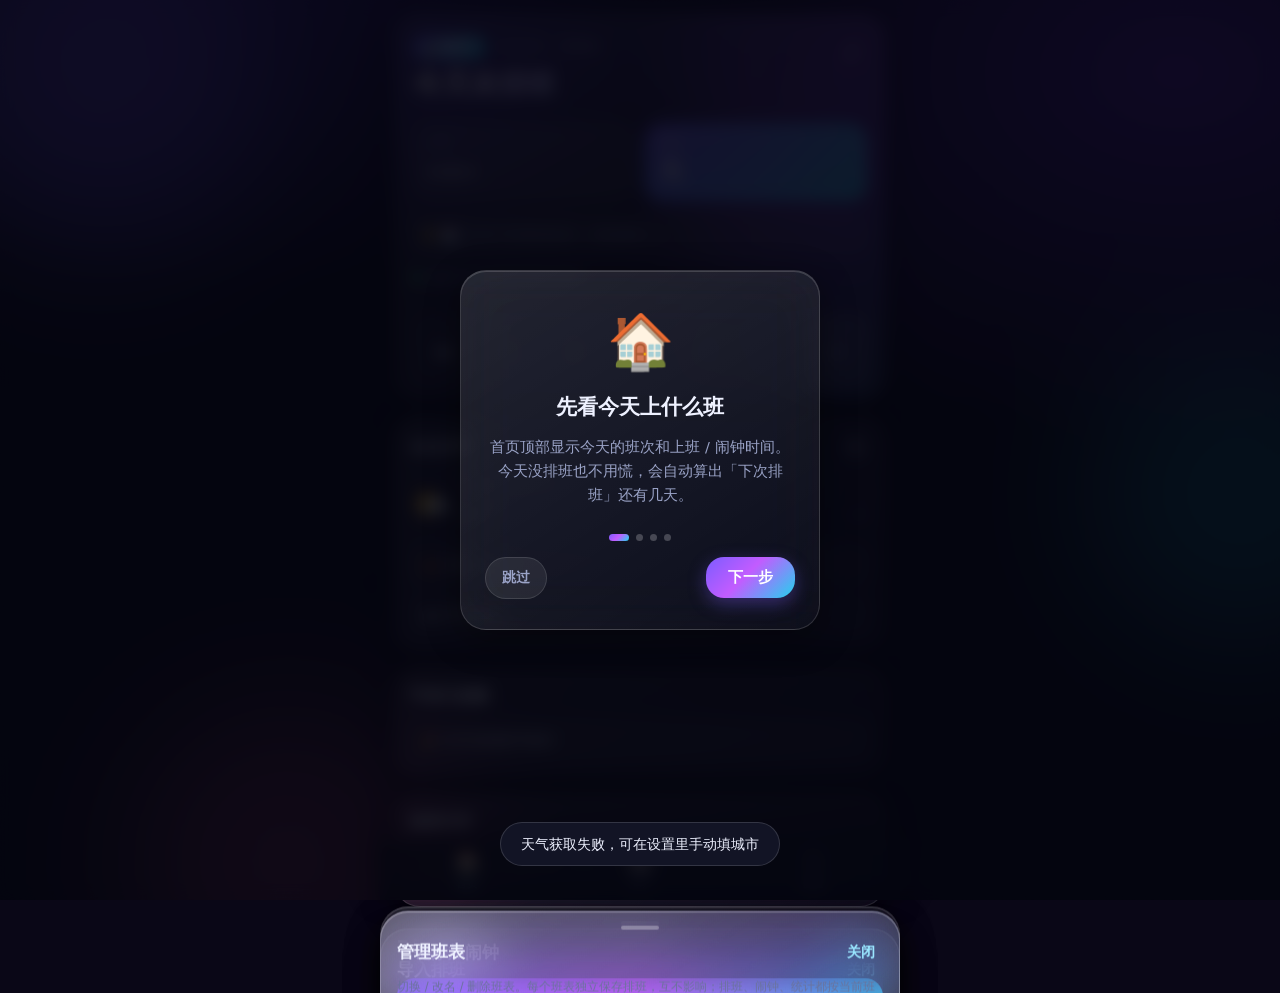
==== commit 008b2598: "v49: 首页实时下班倒计时+休息日倒数、夜班护眼红屏模式、健康关怀小助手（连续上班/睡眠建议/夜班提示）+ SW 升 v49 + 单文件同步" ====
--- a/index.html
+++ b/index.html
@@ -21,6 +21,9 @@
   <span class="grain"></span>
 </div>
 
+<!-- 夜班护眼红屏滤镜（pointer-events:none，不挡操作） -->
+<div class="night-overlay" id="nightOverlay"></div>
+
 <main class="app">
 
   <!-- ===================== 首页 ===================== -->
@@ -47,6 +50,17 @@
         </div>
       </div>
 
+      <div class="hero-status" id="heroStatus">
+        <div class="countdown live" id="liveClock" hidden>
+          <span class="cd-dot live-dot"></span>
+          <span id="liveClockText">上班中 · 正在计算下班时间…</span>
+        </div>
+        <div class="countdown rest" id="restInfo">
+          <span class="cd-dot rest-dot"></span>
+          <span>🛌 距离下一个休息日…</span>
+        </div>
+      </div>
+
       <div class="countdown" id="countdown">
         <span class="cd-dot"></span>
         <span id="countdownText">正在计算下一个闹钟…</span>
@@ -82,6 +96,11 @@
       <div class="tips">
         <div class="tip" id="tipHoliday">🎉 今天无特殊节假日</div>
       </div>
+    </section>
+
+    <section class="card glass" id="careCard">
+      <div class="card-head"><h2>健康关怀</h2></div>
+      <div class="care-body" id="careBody"></div>
     </section>
   </section>
 
@@ -170,7 +189,11 @@
               <option value="sunset">日落橙</option>
               <option value="ocean">深海蓝</option>
               <option value="mono">石墨灰</option>
+              <option value="custom">自定义</option>
             </select>
+          </div>
+          <div class="field-inline" id="themeCustomRow" style="display:none"><label>自定义色</label>
+            <input type="color" id="themeCustom" value="#7c5cff">
           </div>
           <div class="field-inline"><label>背景色</label>
             <select id="bgSel" class="sel">
@@ -186,6 +209,14 @@
           <div class="field-inline" id="bgCustomRow" style="display:none"><label>自定义色</label>
             <input type="color" id="bgCustom" value="#080a16">
           </div>
+          <div class="field-inline"><label>夜班护眼</label>
+            <select id="nightSel" class="sel">
+              <option value="off">关</option>
+              <option value="manual">手动开</option>
+              <option value="auto">夜班自动开</option>
+            </select>
+          </div>
+          <p class="hint">夜班 / 夜间用红色滤镜保护暗视力、不刺眼。选「夜班自动开」会在夜班当天或夜间（22:00–06:00）自动启用，白天自动关。</p>
         </div>
 
         <div class="field">
--- a/styles.css
+++ b/styles.css
@@ -125,6 +125,24 @@
 .countdown{display:flex;align-items:center;gap:8px;margin-top:14px;font-size:12.5px;color:var(--txt-dim);position:relative}
 .cd-dot{width:7px;height:7px;border-radius:50%;background:#4ade80;box-shadow:0 0 10px #4ade80;animation:pulse 2s infinite}
 @keyframes pulse{0%,100%{opacity:1}50%{opacity:.35}}
+.countdown[hidden]{display:none!important}
+
+/* 实时下班倒计时 + 休息日倒数 */
+.hero-status{margin-top:14px;display:flex;flex-direction:column;gap:8px}
+.countdown.live{margin-top:0;color:var(--txt-main);background:rgba(74,222,128,.12);border:1px solid rgba(74,222,128,.28);border-radius:12px;padding:9px 12px;font-size:13px}
+.countdown.live b{color:#86efac;font-variant-numeric:tabular-nums}
+.live-dot{background:#4ade80;box-shadow:0 0 10px #4ade80}
+.countdown.rest{margin-top:0;background:rgba(255,255,255,.06);border:1px solid rgba(255,255,255,.12);border-radius:12px;padding:9px 12px;font-size:13px}
+.countdown.rest b{color:var(--txt-main)}
+.rest-dot{background:#fbbf24;box-shadow:0 0 10px #fbbf24;animation:none}
+
+/* 健康关怀 */
+.care-body{display:flex;flex-direction:column;gap:10px}
+.care-item{font-size:13px;line-height:1.55;color:var(--txt-main);background:rgba(255,255,255,.05);border:1px solid rgba(255,255,255,.08);border-radius:12px;padding:11px 13px}
+.care-item b{color:#ffd479;font-variant-numeric:tabular-nums}
+
+/* 夜班护眼红屏滤镜（pointer-events:none，不挡操作；盖住内容/底栏/抽屉，但不盖闹钟/引导/提示） */
+.night-overlay{position:fixed;inset:0;z-index:80;pointer-events:none;background:rgba(255,40,40,.22);mix-blend-mode:multiply;display:none}
 
 /* 本周排班小条 */
 .week-strip{display:grid;grid-template-columns:repeat(7,1fr);gap:5px;margin-top:14px;padding-top:14px;border-top:1px solid rgba(255,255,255,.1)}
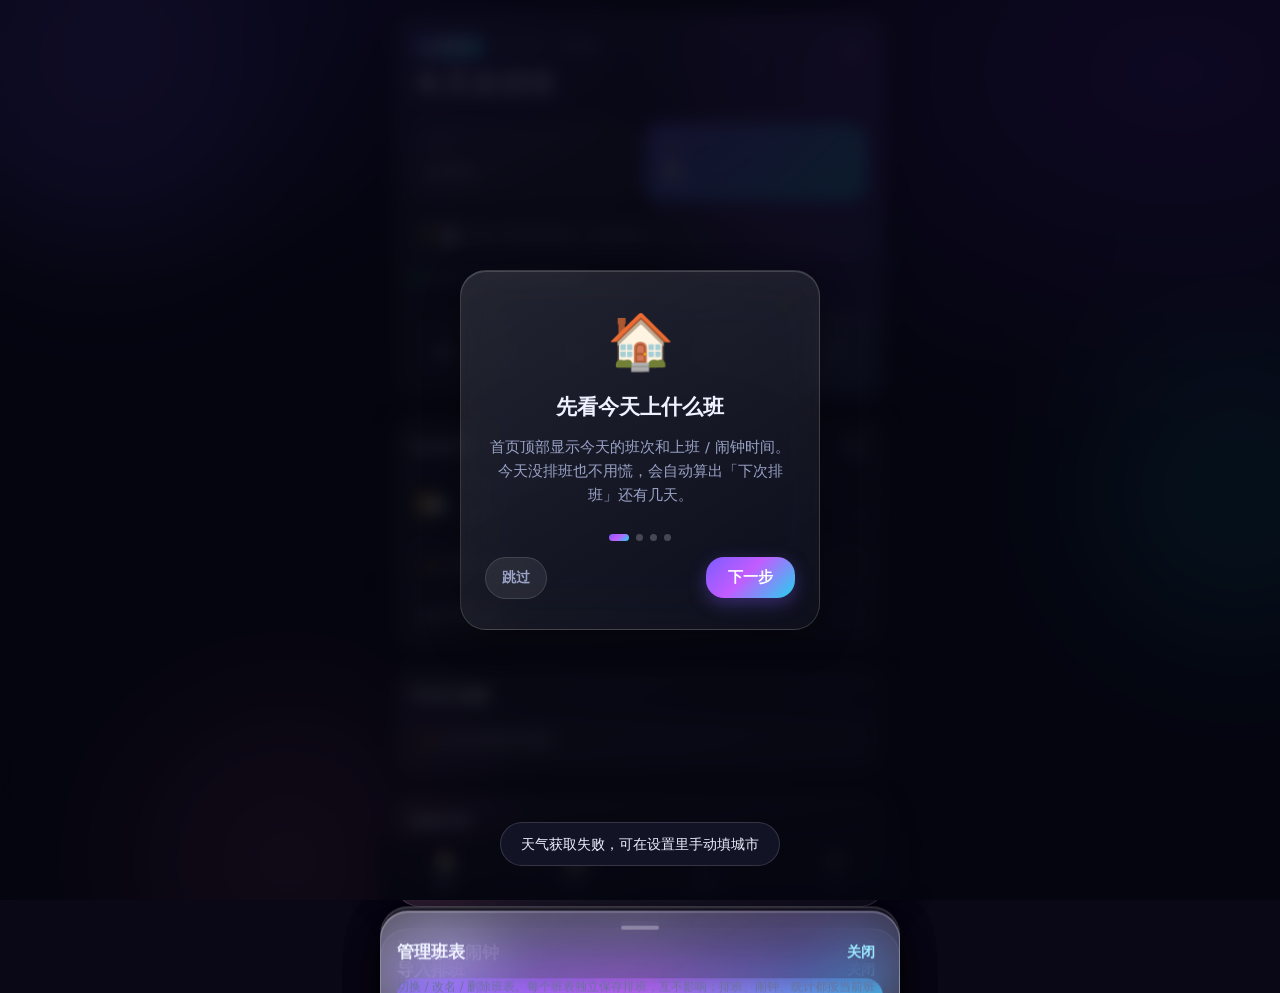
==== commit 7a01847a: "v51: 新增「玩」标签页（贪吃蛇Canvas游戏+睡意/反应力测试）+ 护眼改名收尾 + 说明书第九章 + SW升v51 + 单文件同步" ====
--- a/index.html
+++ b/index.html
@@ -21,7 +21,7 @@
   <span class="grain"></span>
 </div>
 
-<!-- 夜班护眼红屏滤镜（pointer-events:none，不挡操作） -->
+<!-- 护眼模式滤镜（pointer-events:none，不挡操作） -->
 <div class="night-overlay" id="nightOverlay"></div>
 
 <main class="app">
@@ -209,14 +209,14 @@
           <div class="field-inline" id="bgCustomRow" style="display:none"><label>自定义色</label>
             <input type="color" id="bgCustom" value="#080a16">
           </div>
-          <div class="field-inline"><label>夜班护眼</label>
+          <div class="field-inline"><label>护眼模式</label>
             <select id="nightSel" class="sel">
               <option value="off">关</option>
               <option value="manual">手动开</option>
-              <option value="auto">夜班自动开</option>
+              <option value="auto">自动（夜班/夜间）</option>
             </select>
           </div>
-          <p class="hint">夜班 / 夜间用红色滤镜保护暗视力、不刺眼。选「夜班自动开」会在夜班当天或夜间（22:00–06:00）自动启用，白天自动关。</p>
+          <p class="hint">夜间用红色滤镜保护暗视力、不刺眼。选「自动」会在夜班当天或夜间（22:00–06:00）自动启用，白天自动关。</p>
         </div>
 
         <div class="field">
@@ -279,6 +279,45 @@
     </section>
   </section>
 </main>
+
+<!-- ===================== 玩 · 摸鱼解压 ===================== -->
+<section class="view" id="view-play">
+  <div class="page-head"><h1>摸鱼 · 解压</h1><p class="play-sub">班次间隙打发时间的小玩意</p></div>
+
+  <!-- 睡意 / 反应力测试 -->
+  <section class="card glass">
+    <div class="card-head"><h2>😴 睡意测试</h2></div>
+    <p class="muted">测测你现在有多困——屏幕变<b>绿</b>的瞬间点它，越快说明越清醒。</p>
+    <div class="react-pad idle" id="reactPad"><span id="reactText">点击开始</span></div>
+    <div class="react-row">
+      <span>上次：<b id="reactLast">—</b></span>
+      <span>最佳：<b id="reactBest">—</b></span>
+    </div>
+    <p class="react-verdict" id="reactVerdict"></p>
+  </section>
+
+  <!-- 贪吃蛇 -->
+  <section class="card glass">
+    <div class="card-head"><h2>🐍 贪吃蛇</h2><span class="chip" id="snakeScore">0</span></div>
+    <p class="muted center">最高分：<b id="snakeHigh">0</b></p>
+    <div class="snake-wrap">
+      <canvas id="snakeCanvas" class="snake-canvas"></canvas>
+    </div>
+    <div class="snake-ctrl">
+      <button data-dir="up">↑</button>
+      <div class="snake-ctrl-mid">
+        <button data-dir="left">←</button>
+        <button data-dir="down">↓</button>
+        <button data-dir="right">→</button>
+      </div>
+    </div>
+    <div class="btn-row">
+      <button class="btn-line" id="snakeStart">开始</button>
+      <button class="btn-line" id="snakePause" disabled>暂停</button>
+    </div>
+    <p class="muted center snake-msg" id="snakeMsg">手机可滑动屏幕控制方向</p>
+  </section>
+</section>
 
 <!-- ===================== 底部导航 ===================== -->
 <nav class="tabbar">
@@ -291,6 +330,9 @@
   <button class="nav-tab" data-view="settings">
     <span class="nt-ico">⚙️</span><span>设置</span>
   </button>
+  <button class="nav-tab" data-view="play">
+    <span class="nt-ico">🎮</span><span>玩</span>
+  </button>
 </nav>
 
 <!-- ===== 抽屉：选择班次 ===== -->
--- a/styles.css
+++ b/styles.css
@@ -141,8 +141,31 @@
 .care-item{font-size:13px;line-height:1.55;color:var(--txt-main);background:rgba(255,255,255,.05);border:1px solid rgba(255,255,255,.08);border-radius:12px;padding:11px 13px}
 .care-item b{color:#ffd479;font-variant-numeric:tabular-nums}
 
-/* 夜班护眼红屏滤镜（pointer-events:none，不挡操作；盖住内容/底栏/抽屉，但不盖闹钟/引导/提示） */
+/* 护眼模式滤镜（pointer-events:none，不挡操作；盖住内容/底栏/抽屉，但不盖闹钟/引导/提示） */
 .night-overlay{position:fixed;inset:0;z-index:80;pointer-events:none;background:rgba(255,40,40,.22);mix-blend-mode:multiply;display:none}
+
+/* ============ 玩 · 睡意测试 + 贪吃蛇 ============ */
+.page-head{margin:2px 2px 0}
+.page-head h1{font-size:22px;font-weight:700;letter-spacing:.5px}
+.play-sub{color:var(--txt-faint);font-size:13px;margin-top:2px}
+.muted{color:var(--txt-dim);font-size:13px;line-height:1.6}
+.muted b{color:var(--txt)}
+.center{text-align:center}
+.react-pad{height:120px;border-radius:var(--r-md);display:flex;align-items:center;justify-content:center;font-size:18px;font-weight:700;cursor:pointer;user-select:none;-webkit-user-select:none;margin:12px 0 8px;transition:background .12s,color .12s;border:1px solid rgba(255,255,255,.1);background:rgba(255,255,255,.06);color:var(--txt-dim)}
+.react-pad.waiting{background:#5a2330;color:#ffd2d2}
+.react-pad.go{background:#1f7a3a;color:#eafff0;animation:reactGo .35s ease}
+.react-pad.idle{background:rgba(255,255,255,.06);color:var(--txt-dim)}
+@keyframes reactGo{0%{transform:scale(.95)}100%{transform:scale(1)}}
+.react-row{display:flex;justify-content:space-between;font-size:12.5px;color:var(--txt-faint)}
+.react-row b{color:var(--txt-dim)}
+.react-verdict{margin-top:8px;font-size:14px;font-weight:600;text-align:center;min-height:18px;color:#9ae7ff}
+.snake-wrap{display:flex;justify-content:center;margin:8px 0}
+.snake-canvas{border-radius:var(--r-md);background:rgba(0,0,0,.28);border:1px solid rgba(255,255,255,.1);touch-action:none}
+.snake-ctrl{display:flex;flex-direction:column;align-items:center;gap:6px;margin:8px 0}
+.snake-ctrl-mid{display:flex;gap:6px}
+.snake-ctrl button{width:48px;height:42px;border-radius:12px;font-size:18px;background:rgba(255,255,255,.08);border:1px solid rgba(255,255,255,.12);color:#fff;font-weight:700}
+.snake-ctrl button:active{background:rgba(255,255,255,.18)}
+.snake-msg{margin-top:6px}
 
 /* 本周排班小条 */
 .week-strip{display:grid;grid-template-columns:repeat(7,1fr);gap:5px;margin-top:14px;padding-top:14px;border-top:1px solid rgba(255,255,255,.1)}
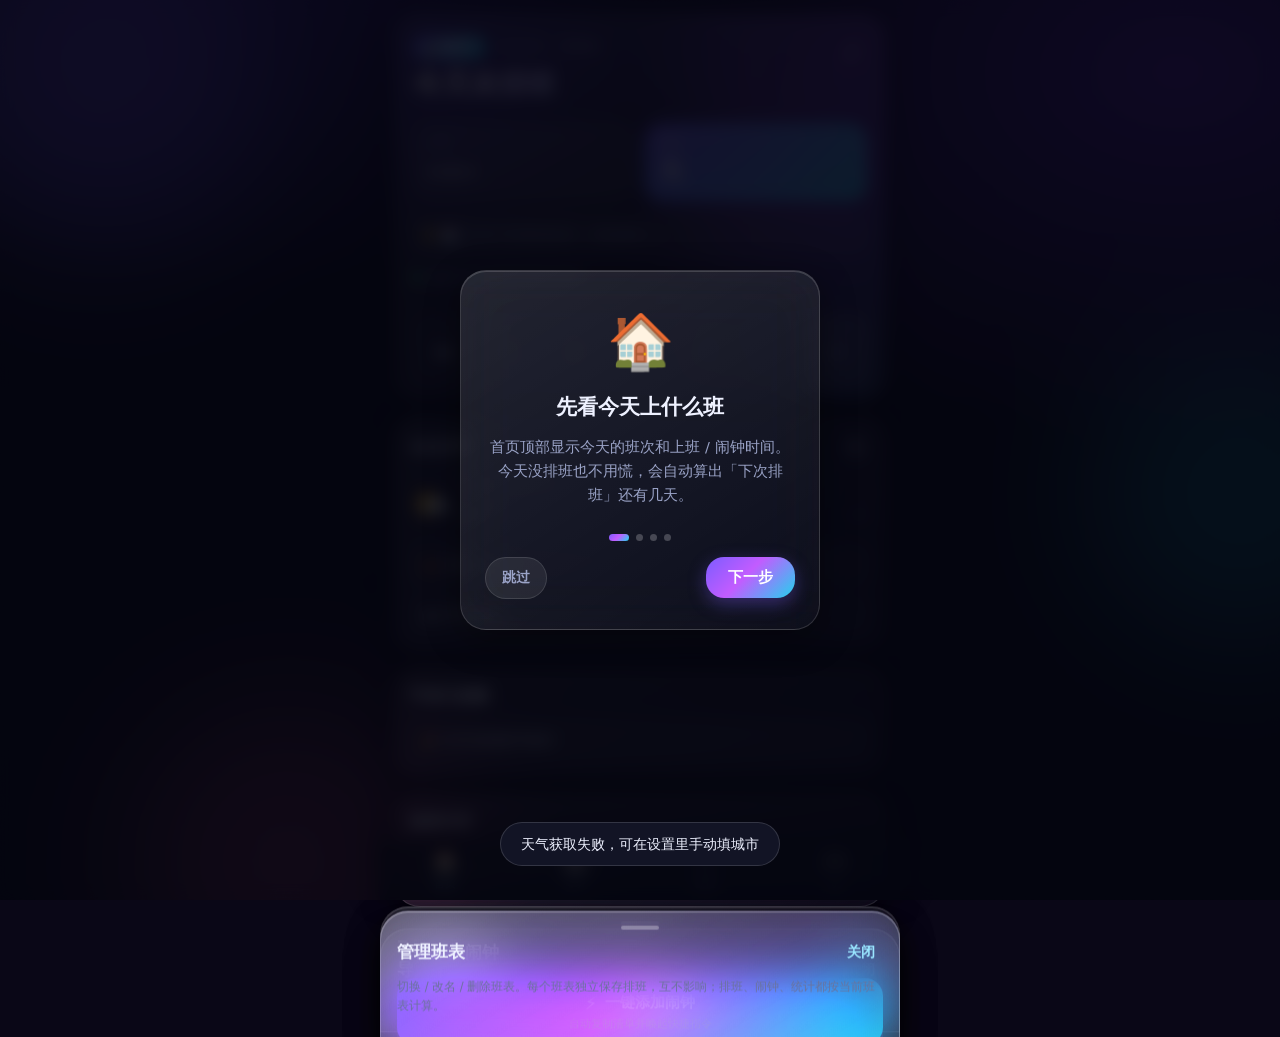
==== commit bf38f0f9: "v57: 贪吃蛇方向键改为两侧两列布局（上下/左右）并加大按钮，玩页底部留白加大到180px+safe修复按钮被tabbar遮挡 + SW升v57 + 单文件同步" ====
--- a/index.html
+++ b/index.html
@@ -304,10 +304,12 @@
       <canvas id="snakeCanvas" class="snake-canvas"></canvas>
     </div>
     <div class="snake-ctrl">
-      <button data-dir="up">↑</button>
-      <div class="snake-ctrl-mid">
+      <div class="snake-ctrl-col">
+        <button data-dir="up">↑</button>
+        <button data-dir="down">↓</button>
+      </div>
+      <div class="snake-ctrl-col">
         <button data-dir="left">←</button>
-        <button data-dir="down">↓</button>
         <button data-dir="right">→</button>
       </div>
     </div>
@@ -315,8 +317,21 @@
       <button class="btn-line" id="snakeStart">开始</button>
       <button class="btn-line" id="snakePause" disabled>暂停</button>
     </div>
-    <p class="muted center snake-msg" id="snakeMsg">手机可滑动屏幕控制方向</p>
+    <p class="muted center snake-msg" id="snakeMsg">📱 手机：滑动屏幕或点下方方向键　💻 电脑：方向键</p>
   </section>
+
+  <!-- 贪吃蛇 游戏结束弹窗 -->
+  <div class="snake-overlay" id="snakeOver" hidden>
+    <div class="snake-over-box">
+      <div class="so-emoji">🐍</div>
+      <h3>游戏结束</h3>
+      <div class="so-row"><span>本局得分</span><b id="snakeOverScore">0</b></div>
+      <div class="so-row"><span>最高纪录</span><b id="snakeOverHigh">0</b></div>
+      <p class="so-tip">📱 手机：滑动屏幕或点下方方向键　💻 电脑：方向键<br>撞墙或咬到自己即结束</p>
+      <button class="btn-line grad" id="snakeAgain">再来一局</button>
+      <button class="btn-line" id="snakeClose">关闭</button>
+    </div>
+  </div>
 </section>
 
 <!-- ===================== 底部导航 ===================== -->
--- a/styles.css
+++ b/styles.css
@@ -142,7 +142,7 @@
 .care-item b{color:#ffd479;font-variant-numeric:tabular-nums}
 
 /* 护眼模式滤镜（pointer-events:none，不挡操作；盖住内容/底栏/抽屉，但不盖闹钟/引导/提示） */
-.night-overlay{position:fixed;inset:0;z-index:80;pointer-events:none;background:rgba(255,40,40,.22);mix-blend-mode:multiply;display:none}
+.night-overlay{position:fixed;inset:0;z-index:80;pointer-events:none;background:rgba(255,28,28,.20);display:none}
 
 /* ============ 玩 · 睡意测试 + 贪吃蛇 ============ */
 .page-head{margin:2px 2px 0}
@@ -161,11 +161,25 @@
 .react-verdict{margin-top:8px;font-size:14px;font-weight:600;text-align:center;min-height:18px;color:#9ae7ff}
 .snake-wrap{display:flex;justify-content:center;margin:8px 0}
 .snake-canvas{border-radius:var(--r-md);background:rgba(0,0,0,.28);border:1px solid rgba(255,255,255,.1);touch-action:none}
-.snake-ctrl{display:flex;flex-direction:column;align-items:center;gap:6px;margin:8px 0}
-.snake-ctrl-mid{display:flex;gap:6px}
-.snake-ctrl button{width:48px;height:42px;border-radius:12px;font-size:18px;background:rgba(255,255,255,.08);border:1px solid rgba(255,255,255,.12);color:#fff;font-weight:700}
+.snake-ctrl{display:flex;justify-content:space-between;align-items:center;gap:24px;margin:10px 0;padding:0 16px}
+.snake-ctrl-col{display:flex;flex-direction:column;gap:10px}
+.snake-ctrl button{width:64px;height:60px;border-radius:16px;font-size:26px;background:rgba(255,255,255,.1);border:1px solid rgba(255,255,255,.16);color:#fff;font-weight:700}
 .snake-ctrl button:active{background:rgba(255,255,255,.18)}
-.snake-msg{margin-top:6px}
+.snake-msg{margin-top:12px;color:var(--txt);font-size:13px;font-weight:500}
+#view-play .btn-row{margin-top:12px}
+#view-play .btn-row .btn-line{min-height:48px;font-size:15px;font-weight:700}
+#view-play .card:last-child{margin-bottom:calc(40px + var(--safe-b))}
+.snake-overlay{position:fixed;inset:0;z-index:90;display:none;place-items:center;padding:24px;background:rgba(4,5,14,.62);backdrop-filter:blur(4px);-webkit-backdrop-filter:blur(4px)}
+.snake-overlay.show{display:grid}
+.snake-over-box{width:100%;max-width:280px;background:rgba(20,22,40,.96);border:1px solid rgba(255,255,255,.14);border-radius:20px;padding:22px 20px;text-align:center;box-shadow:0 20px 60px rgba(0,0,0,.5)}
+.so-emoji{font-size:42px;margin-bottom:2px}
+.snake-over-box h3{font-size:18px;margin-bottom:14px;color:var(--txt)}
+.so-row{display:flex;justify-content:space-between;align-items:center;font-size:14px;color:var(--txt-dim);padding:8px 4px;border-bottom:1px solid rgba(255,255,255,.07)}
+.so-row b{font-size:19px;background:var(--grad);-webkit-background-clip:text;background-clip:text;color:transparent;font-variant-numeric:tabular-nums}
+.so-tip{font-size:11.5px;color:var(--txt-faint);line-height:1.55;margin:13px 0 15px}
+.snake-over-box .btn-line{min-height:52px;font-size:16px;font-weight:700;width:100%}
+#snakeAgain{width:100%}
+#snakeClose{width:100%;margin-top:10px}
 
 /* 本周排班小条 */
 .week-strip{display:grid;grid-template-columns:repeat(7,1fr);gap:5px;margin-top:14px;padding-top:14px;border-top:1px solid rgba(255,255,255,.1)}
@@ -297,7 +311,7 @@
 .se .del{color:#ff7b93}
 .se .clone{color:#9ae7ff}
 .se.off .se-times input[type=time]{opacity:.3;pointer-events:none}
-.btn-line{padding:11px;border-radius:var(--r-sm);background:rgba(255,255,255,.07);border:1px solid rgba(255,255,255,.11);font-size:13.5px;font-weight:600;flex:1;transition:.15s}
+.btn-line{padding:13px;border-radius:var(--r-sm);background:rgba(255,255,255,.07);border:1px solid rgba(255,255,255,.11);font-size:14px;font-weight:600;flex:1;min-height:48px;transition:.15s}
 .btn-line:active{transform:scale(.97);background:rgba(255,255,255,.14)}
 .btn-line.danger{color:#ff7b93;border-color:rgba(255,123,147,.25)}
 .btn-row{display:flex;flex-wrap:wrap;gap:8px}
@@ -441,7 +455,8 @@
 .hbadge.w{background:rgba(251,191,36,.2);color:#fcd34d;border:1px solid rgba(251,191,36,.45)}
 
 /* ============ 多视图 + 底部导航 ============ */
-.app{padding-bottom:calc(86px + var(--safe-b))}
+.app{padding-bottom:calc(130px + var(--safe-b))}
+#view-play{padding-bottom:calc(180px + var(--safe-b))}
 .view{display:none}
 .view.active{display:flex;flex-direction:column;gap:14px;animation:viewIn .26s ease}
 @keyframes viewIn{from{opacity:0;transform:translateY(8px)}to{opacity:1;transform:none}}
